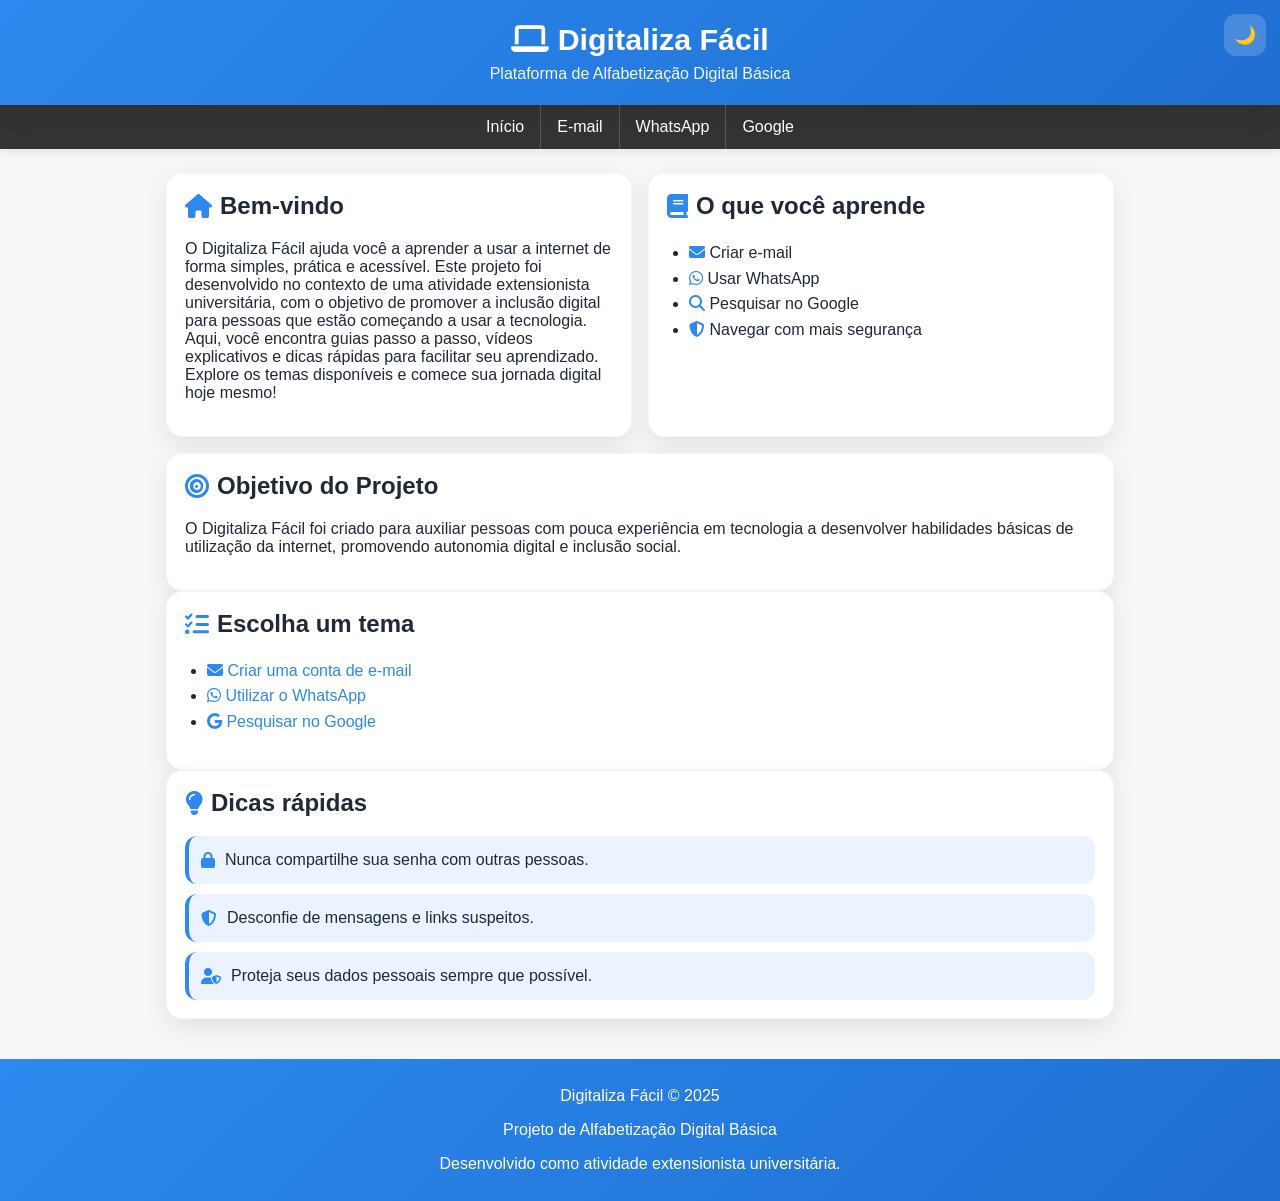
==== index.html @ 06a1a1c9 "Primeira versão do projeto Digitaliza Fácil" ====
<!DOCTYPE html>
<html lang="pt-br">
<head>
    <meta charset="UTF-8">
    <meta name="viewport" content="width=device-width, initial-scale=1.0">
    <title>Digitaliza Fácil</title>
    <link rel="stylesheet" href="style.css">
    <link rel="stylesheet" href="https://cdnjs.cloudflare.com/ajax/libs/font-awesome/6.5.0/css/all.min.css">
</head>
<body>

<header>
    <button class="theme-toggle" onclick="toggleTheme()" aria-label="Ativar tema escuro">🌙</button>
    <h1>
        <i class="fa-solid fa-laptop"></i>
        Digitaliza Fácil
    </h1>
    <p>Plataforma de Alfabetização Digital Básica</p>
</header>

<div class="menu-area">
    <button class="menu-btn" onclick="toggleMenu()">☰ Menu</button>

    <nav id="menu">
        <a href="index.html">Início</a>
        <a href="email.html">E-mail</a>
        <a href="whatsapp.html">WhatsApp</a>
        <a href="google.html">Google</a>
    </nav>
</div>

<main>
    <section class="grid">
        <div class="card fade-in">
            <h2><i class="fa-solid fa-house icon"></i> Bem-vindo</h2>
            <p>
                O Digitaliza Fácil ajuda você a aprender a usar a internet de forma simples,
                prática e acessível. Este projeto foi desenvolvido no contexto de uma atividade extensionista universitária, 
                com o objetivo de promover a inclusão digital para pessoas que estão começando a usar a tecnologia. 
                Aqui, você encontra guias passo a passo, vídeos explicativos e dicas rápidas para facilitar seu aprendizado. 
                Explore os temas disponíveis e comece sua jornada digital hoje mesmo!
            </p>
        </div>

        <div class="card fade-in">
            <h2><i class="fa-solid fa-book icon"></i> O que você aprende</h2>
            <ul>
                <li><i class="fa-solid fa-envelope icon"></i> Criar e-mail</li>
                <li><i class="fa-brands fa-whatsapp icon"></i> Usar WhatsApp</li>
                <li><i class="fa-solid fa-magnifying-glass icon"></i> Pesquisar no Google</li>
                <li><i class="fa-solid fa-shield-halved icon"></i> Navegar com mais segurança</li>
            </ul>
        </div>
    </section>

    <section class="card fade-in">
        <h2>
            <i class="fa-solid fa-bullseye icon"></i>
            Objetivo do Projeto
        </h2>

        <p>
            O Digitaliza Fácil foi criado para auxiliar pessoas com pouca experiência em tecnologia a desenvolver habilidades básicas de utilização da internet, promovendo autonomia digital e inclusão social.
        </p>
    </section>


    <section class="card fade-in">
        <h2><i class="fa-solid fa-list-check icon"></i> Escolha um tema</h2>
        <ul>
            <li>
                <a href="email.html">
                    <i class="fa-solid fa-envelope"></i>
                    Criar uma conta de e-mail
                </a>
            </li>

            <li>
                <a href="whatsapp.html">
                    <i class="fa-brands fa-whatsapp"></i>
                    Utilizar o WhatsApp
                </a>
            </li>

            <li>
                <a href="google.html">
                    <i class="fa-brands fa-google"></i>
                    Pesquisar no Google
                </a>
            </li>
        </ul>
    </section>

    <section class="card fade-in">
        <h2><i class="fa-solid fa-lightbulb icon"></i> Dicas rápidas</h2>

        <div class="tip">
            <i class="fa-solid fa-lock icon"></i>
            Nunca compartilhe sua senha com outras pessoas.
        </div>

        <div class="tip">
            <i class="fa-solid fa-shield-halved icon"></i>
            Desconfie de mensagens e links suspeitos.
        </div>

        <div class="tip">
            <i class="fa-solid fa-user-shield icon"></i>
            Proteja seus dados pessoais sempre que possível.
        </div>
    </section>
</main>

<footer>
    <p>
        Digitaliza Fácil © 2025
    </p>

    <p>
        Projeto de Alfabetização Digital Básica
    </p>

    <p>
        Desenvolvido como atividade extensionista universitária.
    </p>
</footer>

<script src="script.js"></script>
</body>
</html>
---- style.css ----
:root {
    --bg: #f4f6f8;
    --text: #1f2937;
    --primary: #2d89ef;
    --primary-dark: #1f6fd1;
    --card: #ffffff;
    --dark: #222;
    --menu: #333;
    --menu-hover: #444;
    --border: rgba(255, 255, 255, 0.18);
    --shadow: 0 8px 22px rgba(0, 0, 0, 0.08);
    --tip-bg: #eaf3ff;
    --tip-border: #2d89ef;
}

body.dark {
    --bg: #0f172a;
    --text: #e5e7eb;
    --primary: #4da3ff;
    --primary-dark: #2d89ef;
    --card: #1e293b;
    --dark: #111827;
    --menu: #111827;
    --menu-hover: #1f2937;
    --border: rgba(255, 255, 255, 0.12);
    --shadow: 0 10px 24px rgba(0, 0, 0, 0.28);
    --tip-bg: #152238;
    --tip-border: #4da3ff;
}

* {
    box-sizing: border-box;
}

html {
    scroll-behavior: smooth;
}

body {
    margin: 0;
    font-family: Arial, Helvetica, sans-serif;
    background: var(--bg);
    color: var(--text);
    transition: background 0.25s ease, color 0.25s ease;
}

header {
    position: relative;
    background: linear-gradient(135deg, var(--primary), var(--primary-dark));
    color: #fff;
    padding: 22px 16px;
    text-align: center;
    box-shadow: var(--shadow);
}

header h1 {
    margin: 0;
    font-size: 1.9rem;
}

header p {
    margin: 8px 0 0;
    font-size: 1rem;
    opacity: 0.95;
}

.theme-toggle {
    position: absolute;
    right: 14px;
    top: 14px;
    border: none;
    background: rgba(255, 255, 255, 0.18);
    color: #fff;
    width: 42px;
    height: 42px;
    border-radius: 12px;
    cursor: pointer;
    font-size: 18px;
    display: grid;
    place-items: center;
    transition: transform 0.2s ease, background 0.2s ease;
    backdrop-filter: blur(6px);
    -webkit-backdrop-filter: blur(6px);
}

.theme-toggle:hover {
    transform: scale(1.05);
    background: rgba(255, 255, 255, 0.28);
}

.menu-area {
    background: var(--menu);
    box-shadow: 0 2px 10px rgba(0, 0, 0, 0.08);
}

.menu-btn {
    width: 100%;
    padding: 14px 16px;
    background: var(--menu);
    color: #fff;
    border: none;
    font-size: 18px;
    font-weight: bold;
    text-align: left;
    cursor: pointer;
    transition: background 0.2s ease, transform 0.2s ease;
}

.menu-btn:hover {
    background: var(--menu-hover);
}

#menu {
    display: none;
    flex-direction: column;
    background: var(--menu);
}

#menu.show {
    display: flex;
}

#menu a {
    color: #fff;
    padding: 13px 16px;
    text-decoration: none;
    border-top: 1px solid var(--border);
    transition: background 0.2s ease, padding-left 0.2s ease;
}

#menu a:hover {
    background: var(--menu-hover);
    padding-left: 20px;
}

main {
    padding: 18px 15px 24px;
}

.grid {
    display: grid;
    gap: 16px;
    margin-bottom: 16px;
}

.card {
    background: var(--card);
    border-radius: 16px;
    padding: 18px;
    box-shadow: var(--shadow);
    transition: transform 0.22s ease, box-shadow 0.22s ease, background 0.25s ease;
    border: 1px solid rgba(0, 0, 0, 0.04);
}

body.dark .card {
    border: 1px solid rgba(255, 255, 255, 0.06);
}

.card:hover {
    transform: translateY(-4px);
    box-shadow: 0 12px 26px rgba(0, 0, 0, 0.12);
}

.card h2,
.card h3 {
    margin-top: 0;
    display: flex;
    align-items: center;
    gap: 8px;
}

ul, ol {
    padding-left: 22px;
    line-height: 1.6;
}

a {
    color: var(--primary);
    text-decoration: none;
}

a:hover {
    text-decoration: underline;
}

.icon {
    color: var(--primary);
}

.tip {
    background: var(--tip-bg);
    border-left: 4px solid var(--tip-border);
    padding: 12px 12px;
    border-radius: 12px;
    margin-top: 10px;
    display: flex;
    align-items: center;
    gap: 10px;
    line-height: 1.5;
    transition: background 0.25s ease, border-color 0.25s ease;
}

.video-box {
    width: 100%;
    aspect-ratio: 16 / 9;
    border-radius: 14px;
    overflow: hidden;
    background: #000;
    margin-top: 12px;
}

.video-box iframe {
    width: 100%;
    height: 100%;
    border: 0;
    display: block;
}

.short-video {
    width: 100%;
    max-width: 350px;
    margin: 20px auto;
}

.short-video video {
    width: 100%;
    border-radius: 15px;
    box-shadow: 0 6px 15px rgba(0,0,0,0.2);
}

@media (max-width: 480px) {

    header h1 {
        font-size: 1.5rem;
    }

    header p {
        font-size: 0.9rem;
    }

    .card h2 {
        font-size: 1.2rem;
    }

}

.video-container {
    text-align: center;
}

.youtube-btn {
    display: flex;
    justify-content: center;
    align-items: center;
    width: 100%;
    max-width: 350px;
    margin: 15px auto 0;
}

.youtube-btn:hover {
    background: #cc0000;
    color: #ffffff;
    transform: translateY(-2px);
    text-decoration: none;
}

.video-box-short {
    max-width: 350px;
    margin: 20px auto;
    aspect-ratio: 9 / 16;
    overflow: hidden;
    border-radius: 15px;
}

.video-box-short iframe {
    width: 100%;
    height: 100%;
    border: none;
}

video {
    display: block;
}

.video-button {
    display: inline-block;
    background: #ff0000;
    color: white;
    padding: 12px 20px;
    border-radius: 8px;
    text-decoration: none;
    font-weight: bold;
    margin-top: 10px;
}

.video-button:hover {
    opacity: 0.9;
}


footer {
    background: linear-gradient(135deg, var(--primary), var(--primary-dark));
    color: #fff;
    text-align: center;
    padding: 12px 10px;
    margin-top: 10px;
}

.fade-in {
    animation: fadeIn 0.6s ease both;
}

@keyframes fadeIn {
    from {
        opacity: 0;
        transform: translateY(12px);
    }
    to {
        opacity: 1;
        transform: translateY(0);
    }
}

@media (min-width: 768px) {
    .menu-btn {
        display: none;
    }

    #menu {
        display: flex !important;
        flex-direction: row;
        justify-content: center;
        align-items: center;
    }

    #menu a {
        border-top: none;
        border-right: 1px solid var(--border);
    }

    #menu a:last-child {
        border-right: none;
    }

    main {
        max-width: 980px;
        margin: 0 auto;
        padding: 24px 16px 30px;
    }

    .grid {
        grid-template-columns: 1fr 1fr;
    }
}
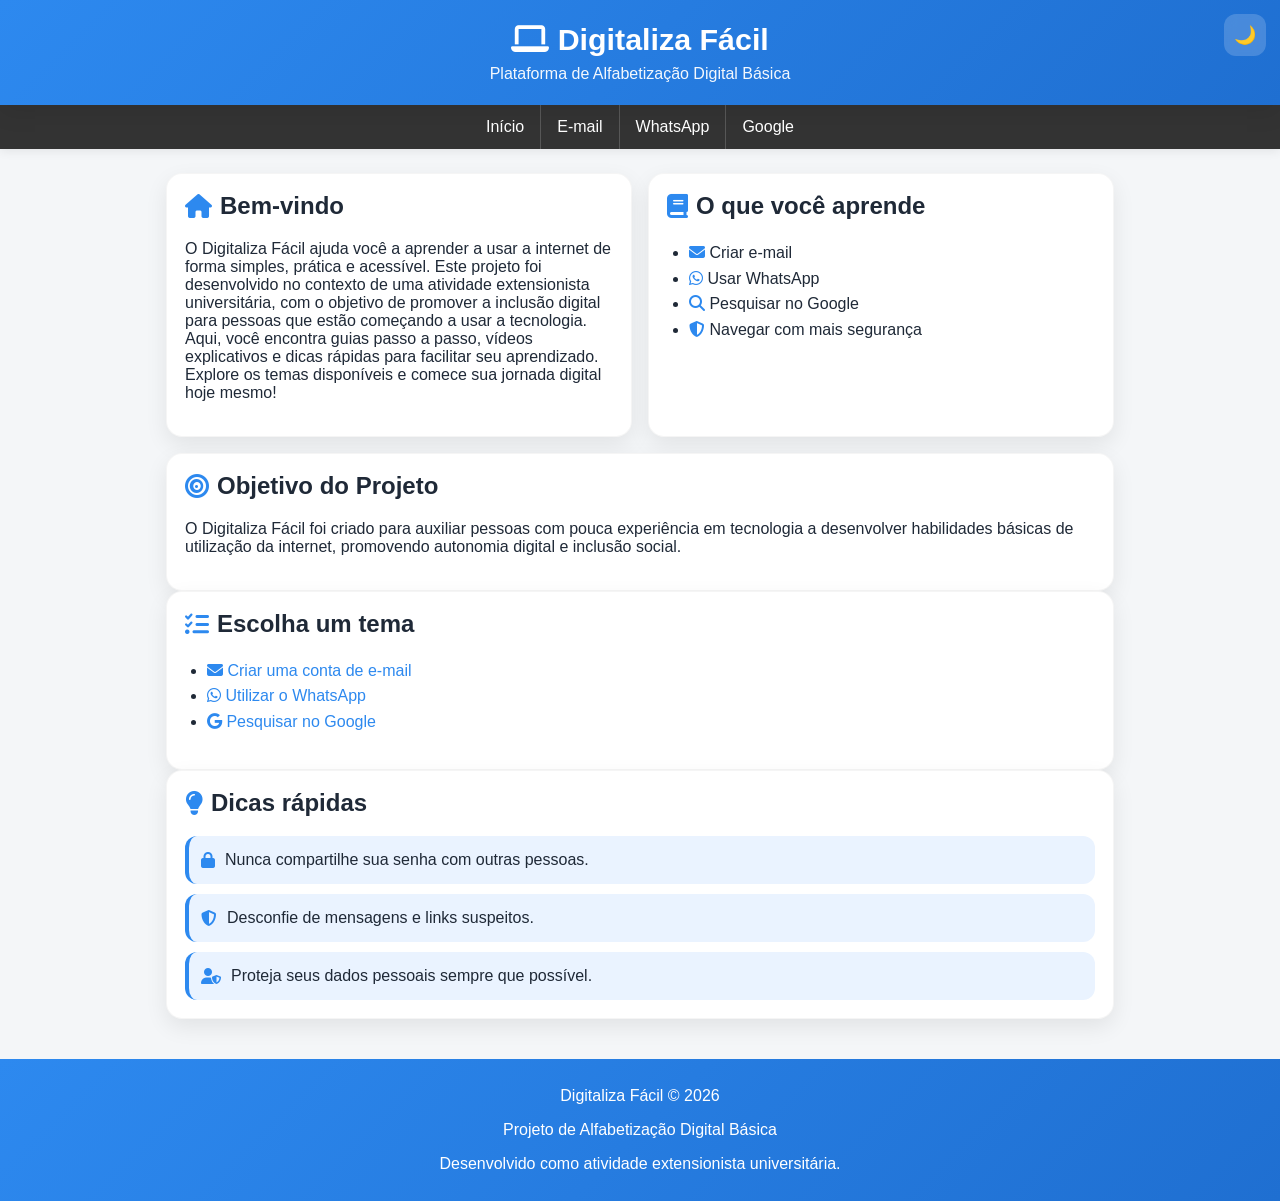
==== commit a8ce3cac: "Fix footer year and clean up HTML structure Updated the year in the footer and ensured proper HTML s" ====
--- a/index.html
+++ b/index.html
@@ -113,7 +113,7 @@
 
 <footer>
     <p>
-        Digitaliza Fácil © 2025
+        Digitaliza Fácil © 2026
     </p>
 
     <p>
@@ -127,4 +127,4 @@
 
 <script src="script.js"></script>
 </body>
-</html>+</html>
